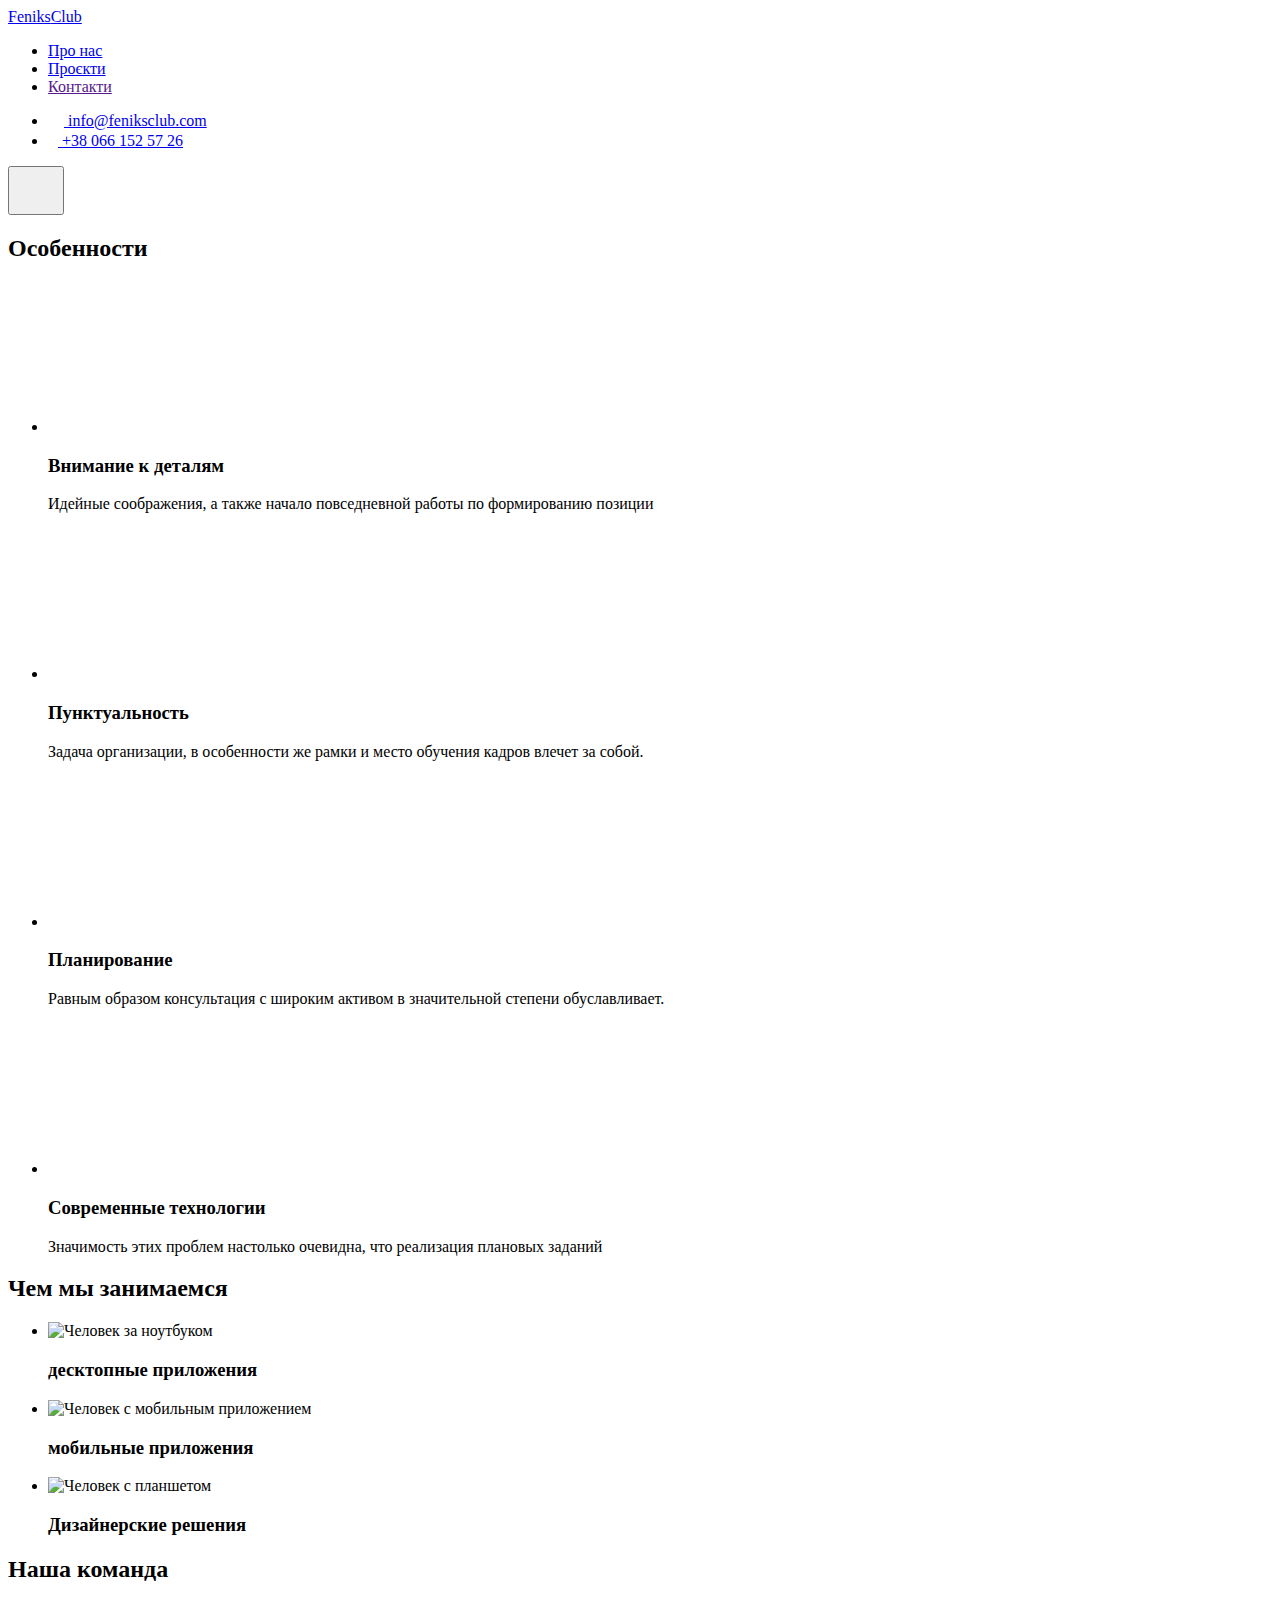
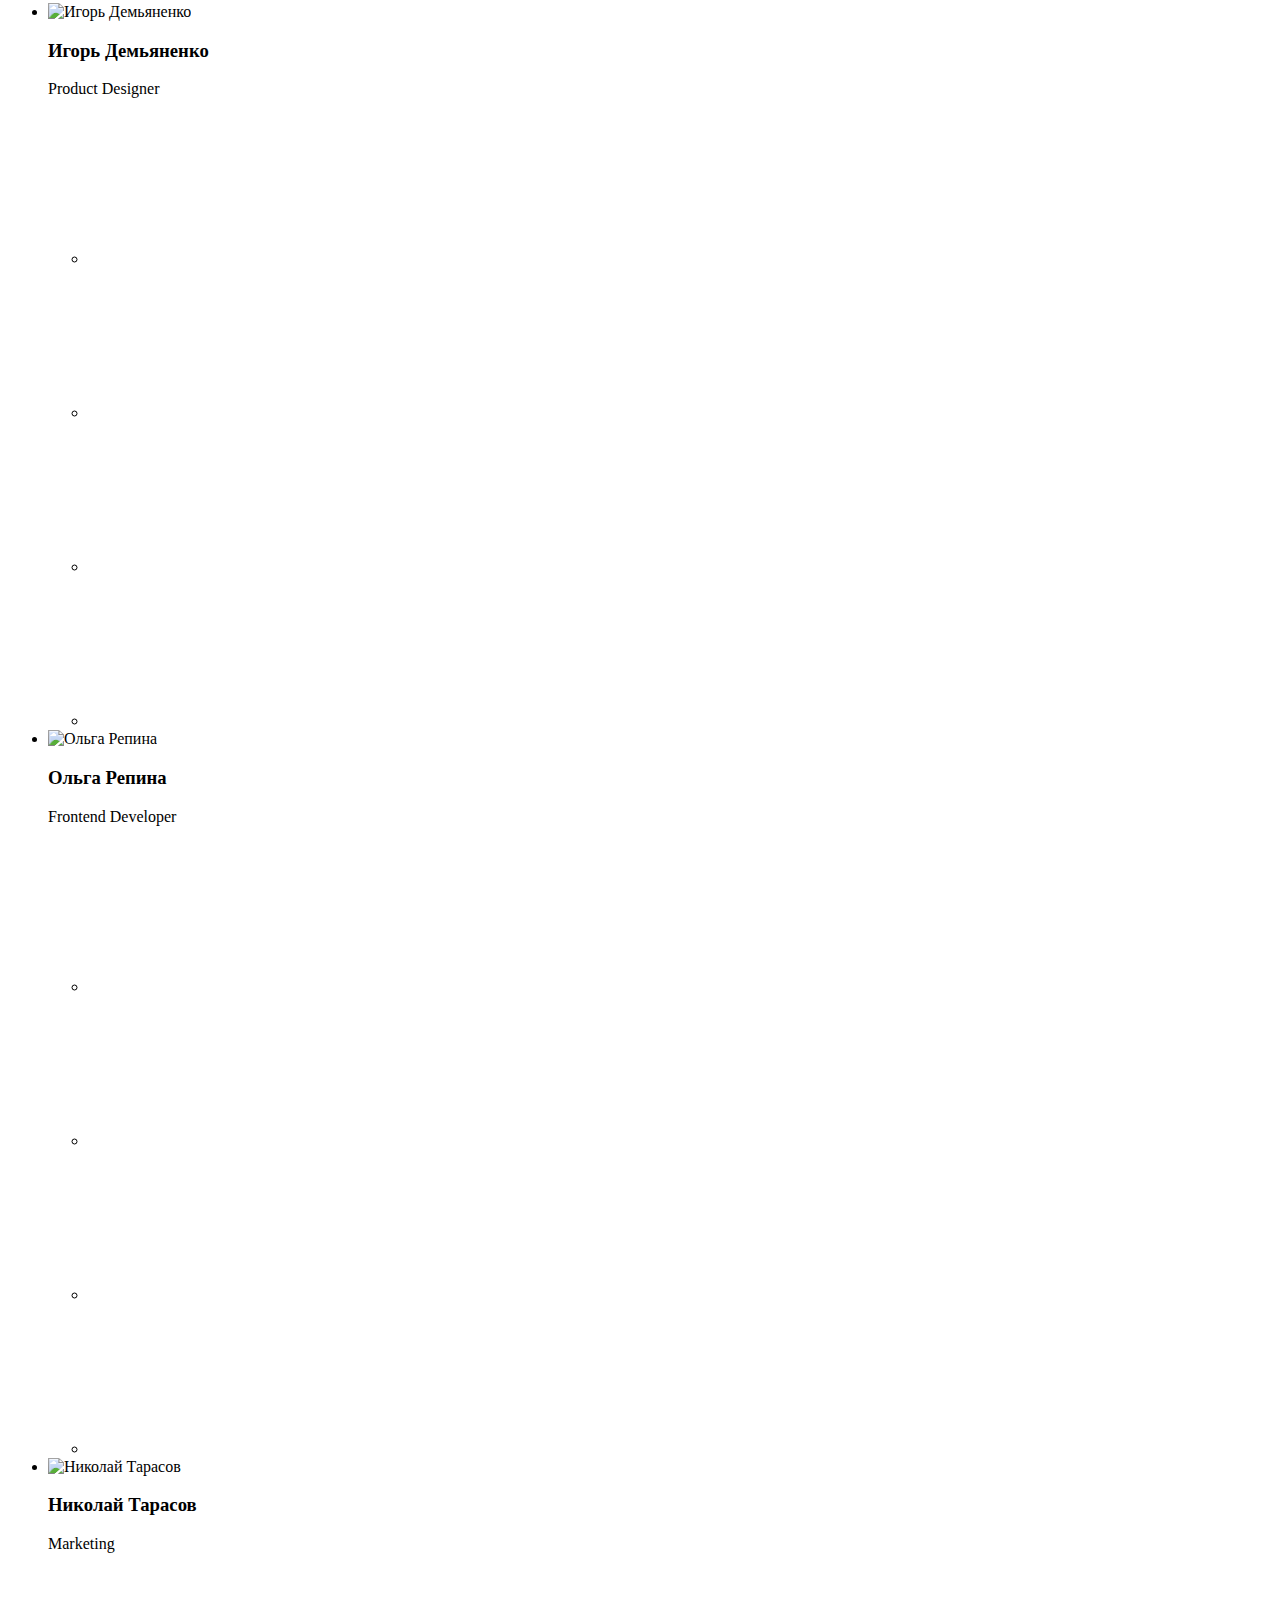
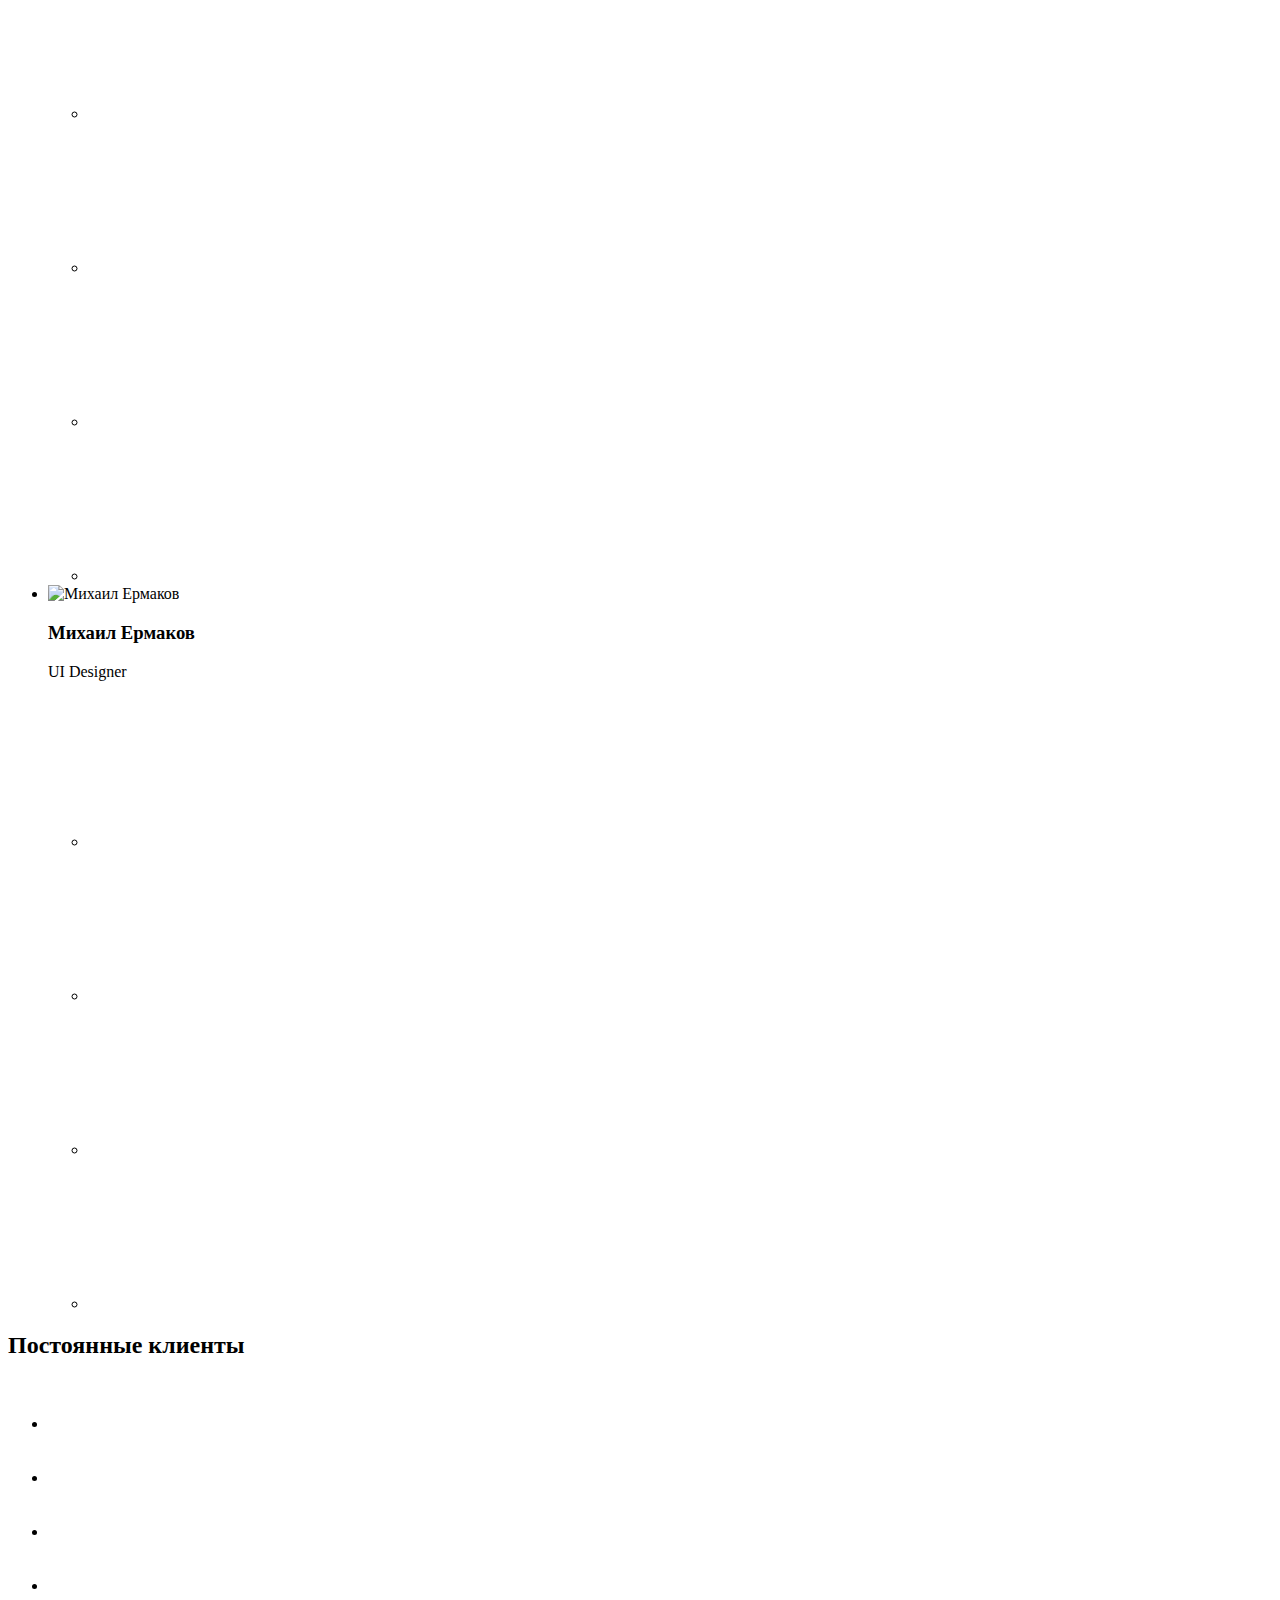
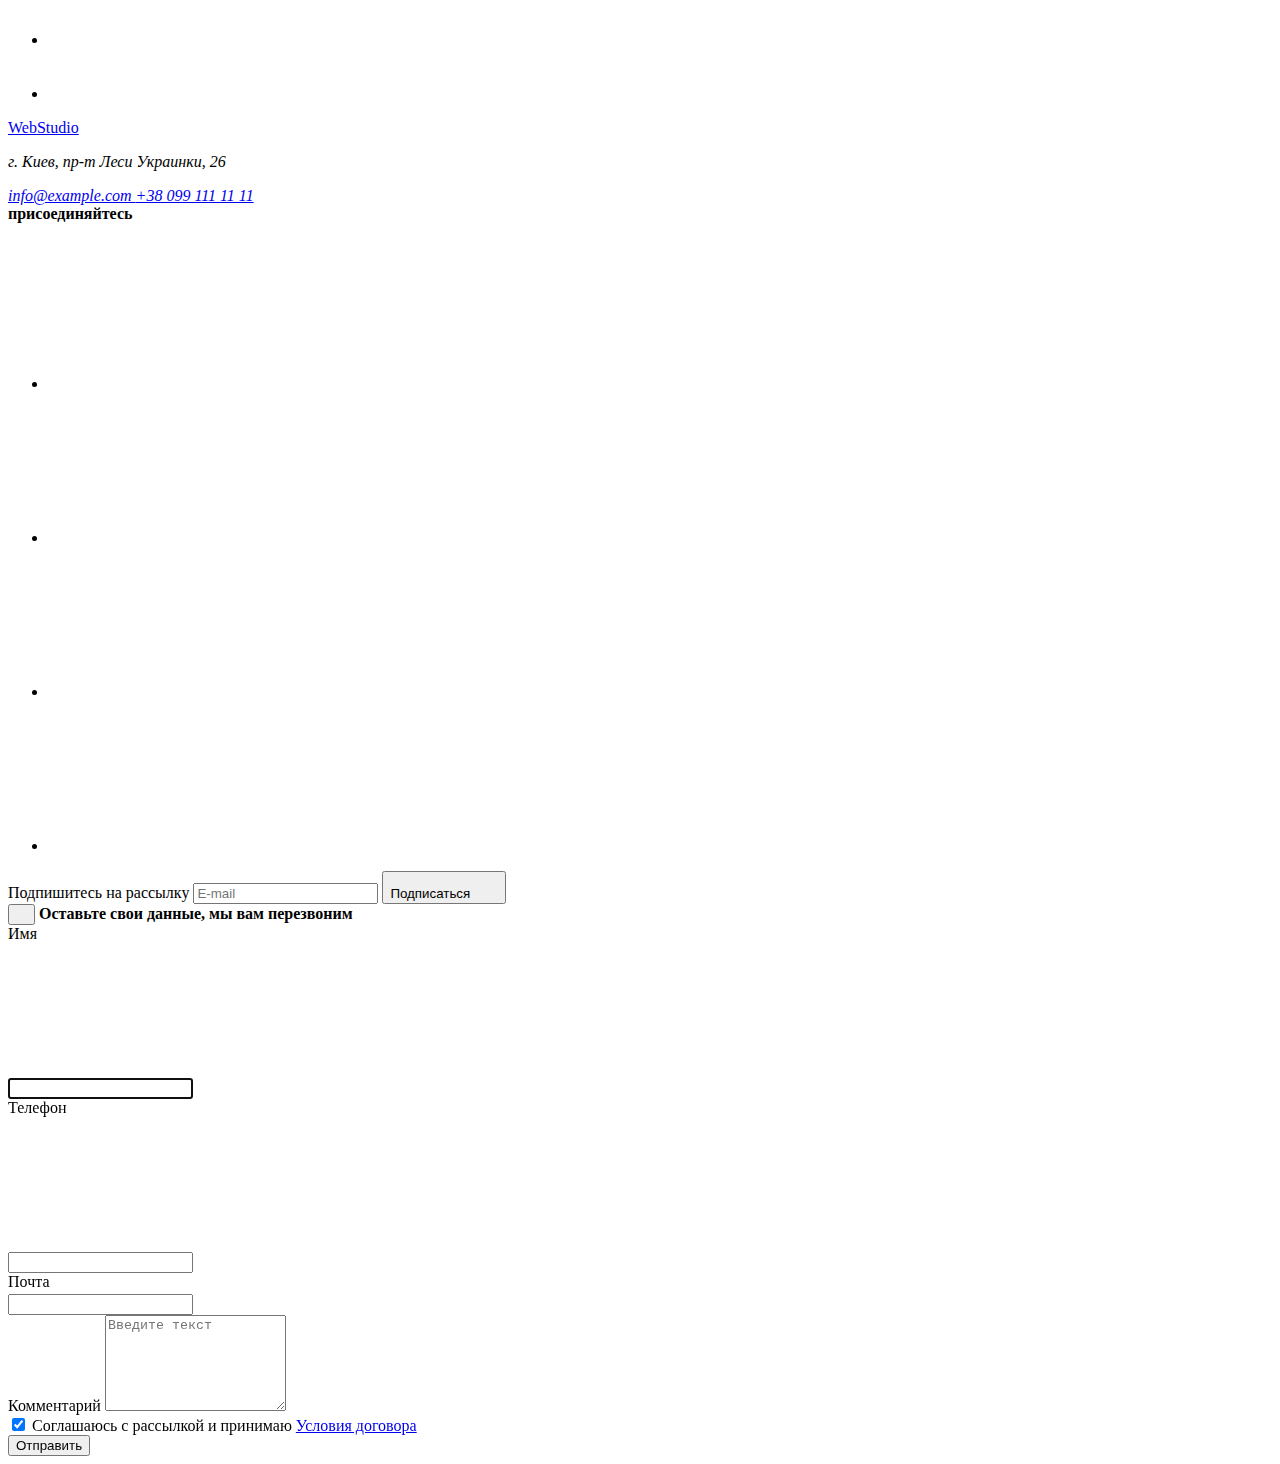
==== index.html @ 084f1f9b "header updated" ====
<!DOCTYPE html>
<html lang="ru">
  <head>
    <meta charset="UTF-8" />
    <meta name="viewport" content="width=device-width, initial-scale=1.0" />
    <title>Студия</title>
    <link
      href="https://fonts.googleapis.com/css2?family=Raleway:wght@700&family=Roboto:wght@400;500;700;900&display=swap"
      rel="stylesheet"
    />
    <link rel="stylesheet" href="./css/main.min.css" />
  </head>

  <body>
    <!--Шапка сайта-->
    <header class="header">
      <div class="container flex flex--header">
        <a href="./index.html" class="link logo logo--black">
          <span class="logo--accent">Feniks</span>Club</a
        >

        <div class="menu-container" id="menu-container" data-menu>
          <nav>
            <ul class="list header-nav">
              <li class="header-nav__item">
                <a
                  href="./index.html"
                  class="link header-nav__link header-nav__link--accent"
                  >Про нас</a
                >
              </li>
              <li class="header-nav__item">
                <a href="./portfolio.html" class="link header-nav__link"
                  >Проєкти</a
                >
              </li>
              <li class="header-nav__item">
                <a class="link header-nav__link" href=""> Контакти</a>
              </li>
            </ul>
          </nav>

          <ul class="list header-contacts">
            <li class="header-contacts__item">
              <a
                href="mailto:info@feniksclub.com"
                class="link header-contacts__link"
              >
                <svg class="header-contacts__icon" width="16" height="12">
                  <use href="./css/svg-icons/symbol-defs.svg#icon-post"></use>
                </svg>
                info@feniksclub.com
              </a>
            </li>
            <li class="header-contacts__item">
              <a
                href="tel:+38-066-152-57-26"
                class="link header-contacts__link"
              >
                <svg class="header-contacts__icon" width="10" height="16">
                  <use
                    href="./css/svg-icons/symbol-defs.svg#icon-telefon"
                  ></use>
                </svg>
                +38 066 152 57 26
              </a>
            </li>
          </ul>
        </div>

        <button
          type="button"
          class="button-menu"
          aria-expanded="false"
          aria-controls="menu-container"
          data-menu-button
        >
          <svg
            width="40"
            height="40"
            aria-label="Переключатель мобильного меню"
          >
            <use
              class="icon-burger"
              href="./css/svg-icons/symbol-defs-vect.svg#icon-burger"
            ></use>
            <use
              class="icon-cross"
              href="./css/svg-icons/symbol-defs-vect.svg#icon-close-menu"
            ></use>
          </svg>
        </button>
      </div>
    </header>
    <main>
      <!--Герой-->

      <section class="hero">
        <!-- <h1 class="hero__title">Эффективные решения для вашего бизнеса</h1> -->
        <!-- <button class="button-primary" data-modal-open>Заказать услугу</button> -->
      </section>

      <!--Преимущества-->
      <section class="feature">
        <div class="container">
          <h2 class="visually-hidden">Особенности</h2>

          <ul class="list feature-list">
            <li class="feature-list__item">
              <div class="feature-list__thumb">
                <svg class="feature-list__icon">
                  <use
                    href="./css/svg-icons/symbol-defs.svg#icon-antenna"
                  ></use>
                </svg>
              </div>
              <h3 class="feature-list__title">Внимание к деталям</h3>
              <p class="feature-list__text">
                Идейные соображения, а также начало повседневной работы по
                формированию позиции
              </p>
            </li>

            <li class="feature-list__item">
              <div class="feature-list__thumb">
                <svg class="feature-list__icon">
                  <use href="./css/svg-icons/symbol-defs.svg#icon-clock"></use>
                </svg>
              </div>
              <h3 class="feature-list__title">Пунктуальность</h3>
              <p class="feature-list__text">
                Задача организации, в особенности же рамки и место обучения
                кадров влечет за собой.
              </p>
            </li>

            <li class="feature-list__item">
              <div class="feature-list__thumb">
                <svg class="feature-list__icon">
                  <use
                    href="./css/svg-icons/symbol-defs.svg#icon-diagram"
                  ></use>
                </svg>
              </div>
              <h3 class="feature-list__title">Планирование</h3>
              <p class="feature-list__text">
                Равным образом консультация с широким активом в значительной
                степени обуславливает.
              </p>
            </li>

            <li class="feature-list__item">
              <div class="feature-list__thumb">
                <svg class="feature-list__icon">
                  <use
                    href="./css/svg-icons/symbol-defs.svg#icon-astronaut"
                  ></use>
                </svg>
              </div>
              <h3 class="feature-list__title">Современные технологии</h3>
              <p class="feature-list__text">
                Значимость этих проблем настолько очевидна, что реализация
                плановых заданий
              </p>
            </li>
          </ul>
        </div>
      </section>

      <!--Работники-->
      <section class="section examples">
        <div class="container">
          <h2 class="section__title">Чем мы занимаемся</h2>
          <ul class="list examples-list">
            <li class="examples-list__item">
              <img
                srcset="
                  ./images/desktop/desctop-370.jpg    1x,
                  ./images/desktop/desctop-370@2x.jpg 2x
                "
                src="./images/box1.jpg"
                alt="Человек за ноутбуком"
                width="370"
              />
              <div class="examples-list__thumb">
                <h3 class="examples-list__text">десктопные приложения</h3>
              </div>
            </li>

            <li class="examples-list__item">
              <img
                srcset="
                  ./images/desktop/mobile-370.jpg    1x,
                  ./images/desktop/mobile-370@2x.jpg 2x
                "
                src="./images/box2.jpg"
                alt="Человек с мобильным приложением"
                width="370"
              />
              <div class="examples-list__thumb">
                <h3 class="examples-list__text">мобильные приложения</h3>
              </div>
            </li>

            <li class="examples-list__item">
              <img
                srcset="
                  ./images/desktop/design-370.jpg    1x,
                  ./images/desktop/design-370@2x.jpg 2x
                "
                src="./images/box3.jpg"
                alt="Человек с планшетом"
                width="370"
              />
              <div class="examples-list__thumb">
                <h3 class="examples-list__text">Дизайнерские решения</h3>
              </div>
            </li>
          </ul>
        </div>
      </section>

      <!-- Наша команда -->
      <section class="section section--gray">
        <div class="container">
          <h2 class="section__title">Наша команда</h2>
          <ul class="list team-list">
            <!-- Первый работник -->
            <li class="team-list__item">
              <picture>
                <source
                  srcset="
                    ./images/desktop/igor-270.jpg    1x,
                    ./images/desktop/igor-270@2x.jpg 2x
                  "
                  media="(min-width: 1200px)"
                />
                <source
                  srcset="
                    ./images/tablet/igor-354.jpg    1x,
                    ./images/tablet/igor-354@2x.jpg 2x
                  "
                  media="(min-width: 768px)"
                />
                <source
                  srcset="
                    ./images/mobile/igor-450.jpg    1x,
                    ./images/mobile/igor-450@2x.jpg 2x
                  "
                  media="(max-width: 767px)"
                />
                <img src="./images/Igor-270.png" alt="Игорь Демьяненко" />
              </picture>
              <h3 class="team-list__title">Игорь Демьяненко</h3>
              <p class="team-list__text">Product Designer</p>

              <!-- Список социальных сетей -->
              <ul class="list network-list network-list--centered">
                <li class="network-list__item">
                  <a
                    href=""
                    class="link network-list__link"
                    aria-label="instagram"
                  >
                    <svg class="network-list__icon">
                      <use
                        href="./css/social-svg/symbol-defs.svg#icon-instagram"
                      ></use>
                    </svg>
                  </a>
                </li>

                <li class="network-list__item">
                  <a
                    href=""
                    class="link network-list__link"
                    aria-label="Twitter"
                  >
                    <svg class="network-list__icon">
                      <use
                        href="./css/social-svg/symbol-defs.svg#icon-twitter"
                      ></use>
                    </svg>
                  </a>
                </li>

                <li class="network-list__item">
                  <a
                    href=""
                    class="link network-list__link"
                    aria-label="Facebook"
                  >
                    <svg class="network-list__icon">
                      <use
                        href="./css/social-svg/symbol-defs.svg#icon-facebook"
                      ></use>
                    </svg>
                  </a>
                </li>

                <li class="network-list__item">
                  <a
                    href=""
                    class="link network-list__link"
                    aria-label="Linkedin"
                  >
                    <svg class="network-list__icon">
                      <use
                        href="./css/social-svg/symbol-defs.svg#icon-linkedin2"
                      ></use>
                    </svg>
                  </a>
                </li>
              </ul>
            </li>

            <!-- Второй работник -->
            <li class="team-list__item">
              <picture>
                <source
                  srcset="
                    ./images/desktop/olga-270.jpg    1x,
                    ./images/desktop/olga-270@2x.jpg 2x
                  "
                  media="(min-width: 1200px)"
                />
                <source
                  srcset="
                    ./images/tablet/olga-354.jpg    1x,
                    ./images/tablet/olga-354@2x.jpg 2x
                  "
                  media="(min-width: 768px)"
                />
                <source
                  srcset="
                    ./images/mobile/olga-450.jpg    1x,
                    ./images/mobile/olga-450@2x.jpg 2x
                  "
                  media="(max-width: 767px)"
                />
                <img src="./images/Olga-270.png" alt="Ольга Репина" />
              </picture>
              <h3 class="team-list__title">Ольга Репина</h3>
              <p class="team-list__text">Frontend Developer</p>
              <ul class="list network-list network-list--centered">
                <li class="network-list__item">
                  <a
                    href=""
                    class="link network-list__link"
                    aria-label="instagram"
                  >
                    <svg class="network-list__icon">
                      <use
                        href="./css/social-svg/symbol-defs.svg#icon-instagram"
                      ></use>
                    </svg>
                  </a>
                </li>

                <li class="network-list__item">
                  <a
                    href=""
                    class="link network-list__link"
                    aria-label="Twitter"
                  >
                    <svg class="network-list__icon">
                      <use
                        href="./css/social-svg/symbol-defs.svg#icon-twitter"
                      ></use>
                    </svg>
                  </a>
                </li>

                <li class="network-list__item">
                  <a
                    href=""
                    class="link network-list__link"
                    aria-label="Facebook"
                  >
                    <svg class="network-list__icon">
                      <use
                        href="./css/social-svg/symbol-defs.svg#icon-facebook"
                      ></use>
                    </svg>
                  </a>
                </li>

                <li class="network-list__item">
                  <a
                    href=""
                    class="link network-list__link"
                    aria-label="Linkedin"
                  >
                    <svg class="network-list__icon">
                      <use
                        href="./css/social-svg/symbol-defs.svg#icon-linkedin2"
                      ></use>
                    </svg>
                  </a>
                </li>
              </ul>
            </li>

            <!-- Третий работник -->
            <li class="team-list__item">
              <picture>
                <source
                  srcset="
                    ./images/desktop/nikolay-270.jpg    1x,
                    ./images/desktop/nikolay-270@2x.jpg 2x
                  "
                  media="(min-width: 1200px)"
                />
                <source
                  srcset="
                    ./images/tablet/nikolay-354.jpg    1x,
                    ./images/tablet/nikolay-354@2x.jpg 2x
                  "
                  media="(min-width: 768px)"
                />
                <source
                  srcset="
                    ./images/mobile/nikolay-450.jpg    1x,
                    ./images/mobile/nikolay-450@2x.jpg 2x
                  "
                  media="(max-width: 767px)"
                />
                <img src="./images/Nikolaj-270.png" alt="Николай Тарасов" />
              </picture>
              <h3 class="team-list__title">Николай Тарасов</h3>
              <p class="team-list__text">Marketing</p>
              <ul class="list network-list network-list--centered">
                <li class="network-list__item">
                  <a
                    href=""
                    class="link network-list__link"
                    aria-label="instagram"
                  >
                    <svg class="network-list__icon">
                      <use
                        href="./css/social-svg/symbol-defs.svg#icon-instagram"
                      ></use>
                    </svg>
                  </a>
                </li>

                <li class="network-list__item">
                  <a
                    href=""
                    class="link network-list__link"
                    aria-label="Twitter"
                  >
                    <svg class="network-list__icon">
                      <use
                        href="./css/social-svg/symbol-defs.svg#icon-twitter"
                      ></use>
                    </svg>
                  </a>
                </li>

                <li class="network-list__item">
                  <a
                    href=""
                    class="link network-list__link"
                    aria-label="Facebook"
                  >
                    <svg class="network-list__icon">
                      <use
                        href="./css/social-svg/symbol-defs.svg#icon-facebook"
                      ></use>
                    </svg>
                  </a>
                </li>

                <li class="network-list__item">
                  <a
                    href=""
                    class="link network-list__link"
                    aria-label="Linkedin"
                  >
                    <svg class="network-list__icon">
                      <use
                        href="./css/social-svg/symbol-defs.svg#icon-linkedin2"
                      ></use>
                    </svg>
                  </a>
                </li>
              </ul>
            </li>

            <!-- Четвертый работник -->
            <li class="team-list__item">
              <picture>
                <source
                  srcset="
                    ./images/desktop/mikhail-270.jpg    1x,
                    ./images/desktop/mikhail-270@2x.jpg 2x
                  "
                  media="(min-width: 1200px)"
                />
                <source
                  srcset="
                    ./images/tablet/mikhail-354.jpg    1x,
                    ./images/tablet/mikhail-354@2x.jpg 2x
                  "
                  media="(min-width: 768px)"
                />
                <source
                  srcset="
                    ./images/mobile/mikhail-450.jpg    1x,
                    ./images/mobile/mikhail-450@2x.jpg 2x
                  "
                  media="(max-width: 767px)"
                />
                <img src="./images/Mihail-270.png" alt="Михаил Ермаков" />
              </picture>
              <h3 class="team-list__title">Михаил Ермаков</h3>
              <p class="team-list__text">UI Designer</p>
              <ul class="list network-list network-list--centered">
                <li class="network-list__item">
                  <a
                    href=""
                    class="link network-list__link"
                    aria-label="instagram"
                  >
                    <svg class="network-list__icon">
                      <use
                        href="./css/social-svg/symbol-defs.svg#icon-instagram"
                      ></use>
                    </svg>
                  </a>
                </li>

                <li class="network-list__item">
                  <a
                    href=""
                    class="link network-list__link"
                    aria-label="Twitter"
                  >
                    <svg class="network-list__icon">
                      <use
                        href="./css/social-svg/symbol-defs.svg#icon-twitter"
                      ></use>
                    </svg>
                  </a>
                </li>

                <li class="network-list__item">
                  <a
                    href=""
                    class="link network-list__link"
                    aria-label="Facebook"
                  >
                    <svg class="network-list__icon">
                      <use
                        href="./css/social-svg/symbol-defs.svg#icon-facebook"
                      ></use>
                    </svg>
                  </a>
                </li>

                <li class="network-list__item">
                  <a
                    href=""
                    class="link network-list__link"
                    aria-label="Linkedin"
                  >
                    <svg class="network-list__icon">
                      <use
                        href="./css/social-svg/symbol-defs.svg#icon-linkedin2"
                      ></use>
                    </svg>
                  </a>
                </li>
              </ul>
            </li>
          </ul>
        </div>
      </section>

      <!--логотипы клиентов-->
      <section class="section">
        <div class="container">
          <h2 class="section__title">Постоянные клиенты</h2>
          <ul class="list clients-list">
            <li class="clients-list__item">
              <a href="" class="link clients-list__link">
                <svg width="44" height="50">
                  <use href="./css/svg-icons/symbol-defs.svg#icon-yaco1"></use>
                </svg>
              </a>
            </li>

            <li class="clients-list__item">
              <a href="" class="link clients-list__link">
                <svg width="44" height="50">
                  <use
                    href="./css/svg-icons/symbol-defs.svg#icon-tagline-here2"
                  ></use>
                </svg>
              </a>
            </li>

            <li class="clients-list__item">
              <a href="" class="link clients-list__link">
                <svg width="44" height="50">
                  <use
                    href="./css/svg-icons/symbol-defs.svg#icon-company3"
                  ></use>
                </svg>
              </a>
            </li>

            <li class="clients-list__item">
              <a href="" class="link clients-list__link">
                <svg width="44" height="50">
                  <use
                    href="./css/svg-icons/symbol-defs.svg#icon-foster-peters4"
                  ></use>
                </svg>
              </a>
            </li>

            <li class="clients-list__item">
              <a href="" class="link clients-list__link">
                <svg width="44" height="50">
                  <use href="./css/svg-icons/symbol-defs.svg#icon-brand5"></use>
                </svg>
              </a>
            </li>

            <li class="clients-list__item">
              <a href="" class="link clients-list__link">
                <svg width="44" height="50">
                  <use
                    href="./css/svg-icons/symbol-defs.svg#icon-tag-line6"
                  ></use>
                </svg>
              </a>
            </li>
          </ul>
        </div>
      </section>
    </main>

    <!-- Футер -->
    <footer class="footer">
      <div class="container flexbox flex-desktop">
        <div class="flex-tablet">
          <div class="footer-address">
            <a class="link logo logo--white" href="./index.html">
              <span class="logo--accent">Web</span>Studio
            </a>
            <address class="footer-contacts">
              <p class="footer-contacts__text">
                г. Киев, пр-т Леси Украинки, 26
              </p>
              <a
                class="link footer-contacts__link"
                href="mailto:info@example.com"
              >
                info@example.com
              </a>
              <a class="link footer-contacts__link" href="tel:+380991111111"
                >+38 099 111 11 11</a
              >
            </address>
          </div>

          <div class="footer-networks">
            <strong class="footer-networks__text">присоединяйтесь</strong>
            <ul class="list network-list">
              <li class="network-list__item">
                <a
                  href=""
                  class="link network-list__link network-list__link--dark"
                  aria-label="instagram"
                >
                  <svg class="network-list__icon">
                    <use
                      href="./css/social-svg/symbol-defs.svg#icon-instagram"
                    ></use>
                  </svg>
                </a>
              </li>

              <li class="network-list__item">
                <a
                  href=""
                  class="link network-list__link network-list__link--dark"
                  aria-label="Twitter"
                >
                  <svg class="network-list__icon">
                    <use
                      href="./css/social-svg/symbol-defs.svg#icon-twitter"
                    ></use>
                  </svg>
                </a>
              </li>

              <li class="network-list__item">
                <a
                  href=""
                  class="link network-list__link network-list__link--dark"
                  aria-label="Facebook"
                >
                  <svg class="network-list__icon">
                    <use
                      href="./css/social-svg/symbol-defs.svg#icon-facebook"
                    ></use>
                  </svg>
                </a>
              </li>

              <li class="network-list__item">
                <a
                  href=""
                  class="link network-list__link network-list__link--dark"
                  aria-label="Linkedin"
                >
                  <svg class="network-list__icon">
                    <use
                      href="./css/social-svg/symbol-defs.svg#icon-linkedin2"
                    ></use>
                  </svg>
                </a>
              </li>
            </ul>
          </div>
        </div>

        <form class="flex footer-subscribe" autocomplete="off">
          <label class="footer-subscribe__label"
            >Подпишитесь на рассылку
            <input
              type="email"
              name="e-mail"
              class="footer-subscribe__input"
              placeholder="E-mail"
            />
          </label>
          <button
            type="submit"
            class="button-primary button-primary--flex button-primary--centered"
          >
            Подписаться
            <svg class="footer-subscribe__icon" width="24" height="24">
              <use
                href="./css/svg-icons/symbol-defs-vect.svg#icon-icon-send"
              ></use>
            </svg>
          </button>
        </form>
      </div>
    </footer>

    <!-- модальное окно -->
    <div class="backdrop backdrop--hidden" data-modal>
      <div class="modal">
        <button type="button" class="button-close" data-modal-close>
          <svg width="11" height="11">
            <use
              href="./css/svg-icons/symbol-defs-close.svg#icon-close-black-18dp-2-1"
            ></use>
          </svg>
        </button>
        <strong class="modal__text"
          >Оставьте свои данные, мы вам перезвоним</strong
        >

        <form class="form-data" autocomplete="off">
          <div class="form-data__field">
            <label for="modal-name" class="form-data__label">Имя</label>
            <div class="form-data__block">
              <input
                type="text"
                class="form-data__input"
                name="name"
                id="modal-name"
                autofocus
              />
              <svg class="form-data__icon">
                <use
                  href="./css/svg-icons/symbol-defs-vect.svg#icon-person-black-18dp-1"
                ></use>
              </svg>
            </div>
          </div>

          <div class="form-data__field">
            <label for="modal-tel" class="form-data__label">Телефон</label>
            <div class="form-data__block">
              <input
                type="tel"
                class="form-data__input"
                name="tel"
                id="modal-tel"
              />
              <svg class="form-data__icon">
                <use
                  href="./css/svg-icons/symbol-defs-vect.svg#icon-phone-black-18dp-1"
                ></use>
              </svg>
            </div>
          </div>

          <div class="form-data__field">
            <label for="modal-email" class="form-data__label">Почта</label>

            <div class="form-data__block">
              <input
                type="email"
                class="form-data__input"
                name="e-mail"
                id="modal-email"
              />
              <svg class="form-data__icon" width="18" height="18">
                <use
                  href="./css/svg-icons/symbol-defs-vect.svg#icon-email-black-18dp-1"
                ></use>
              </svg>
            </div>
          </div>

          <div class="form-data__field">
            <label for="modal-comment" class="form-data__label"
              >Комментарий</label
            >
            <textarea
              class="form-data__input form-data__input--comment"
              name="commment"
              id="modal-comment"
              rows="6"
              placeholder="Введите текст"
            ></textarea>
          </div>

          <div class="form-data__policy">
            <label class="form-data__policy-label">
              <input
                type="checkbox"
                name="policy"
                class="form-data__checkbox visually-hidden"
                checked
              />
              <span class="form-data__checkbox-custom"></span>Соглашаюсь с
              рассылкой и принимаю
              <a href="#" class="form-data__policy-label--accent"
                >Условия договора</a
              ></label
            >
          </div>

          <button type="submit" class="button-primary button-primary--centered">
            Отправить
          </button>
        </form>
      </div>
    </div>

    <script src="./js/modal.js"></script>
    <script src="./js/menu.js"></script>
  </body>
</html>
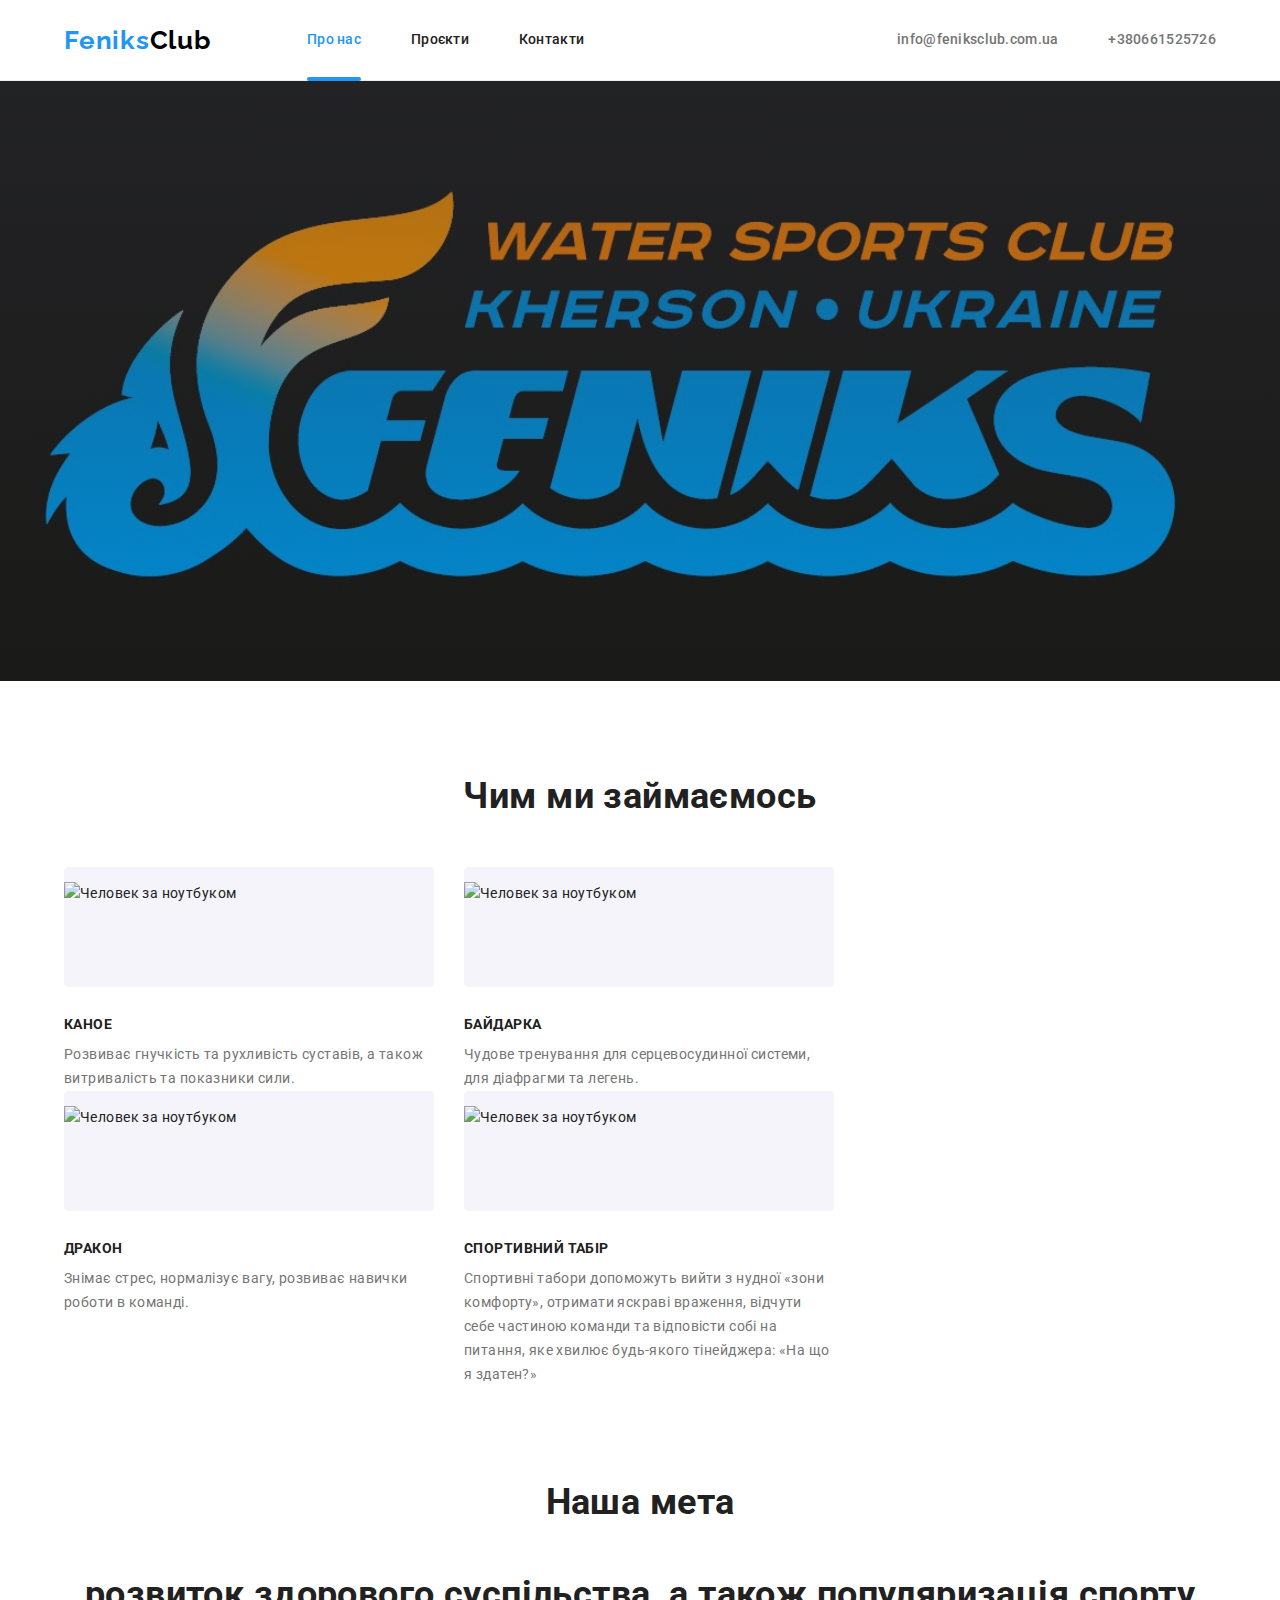
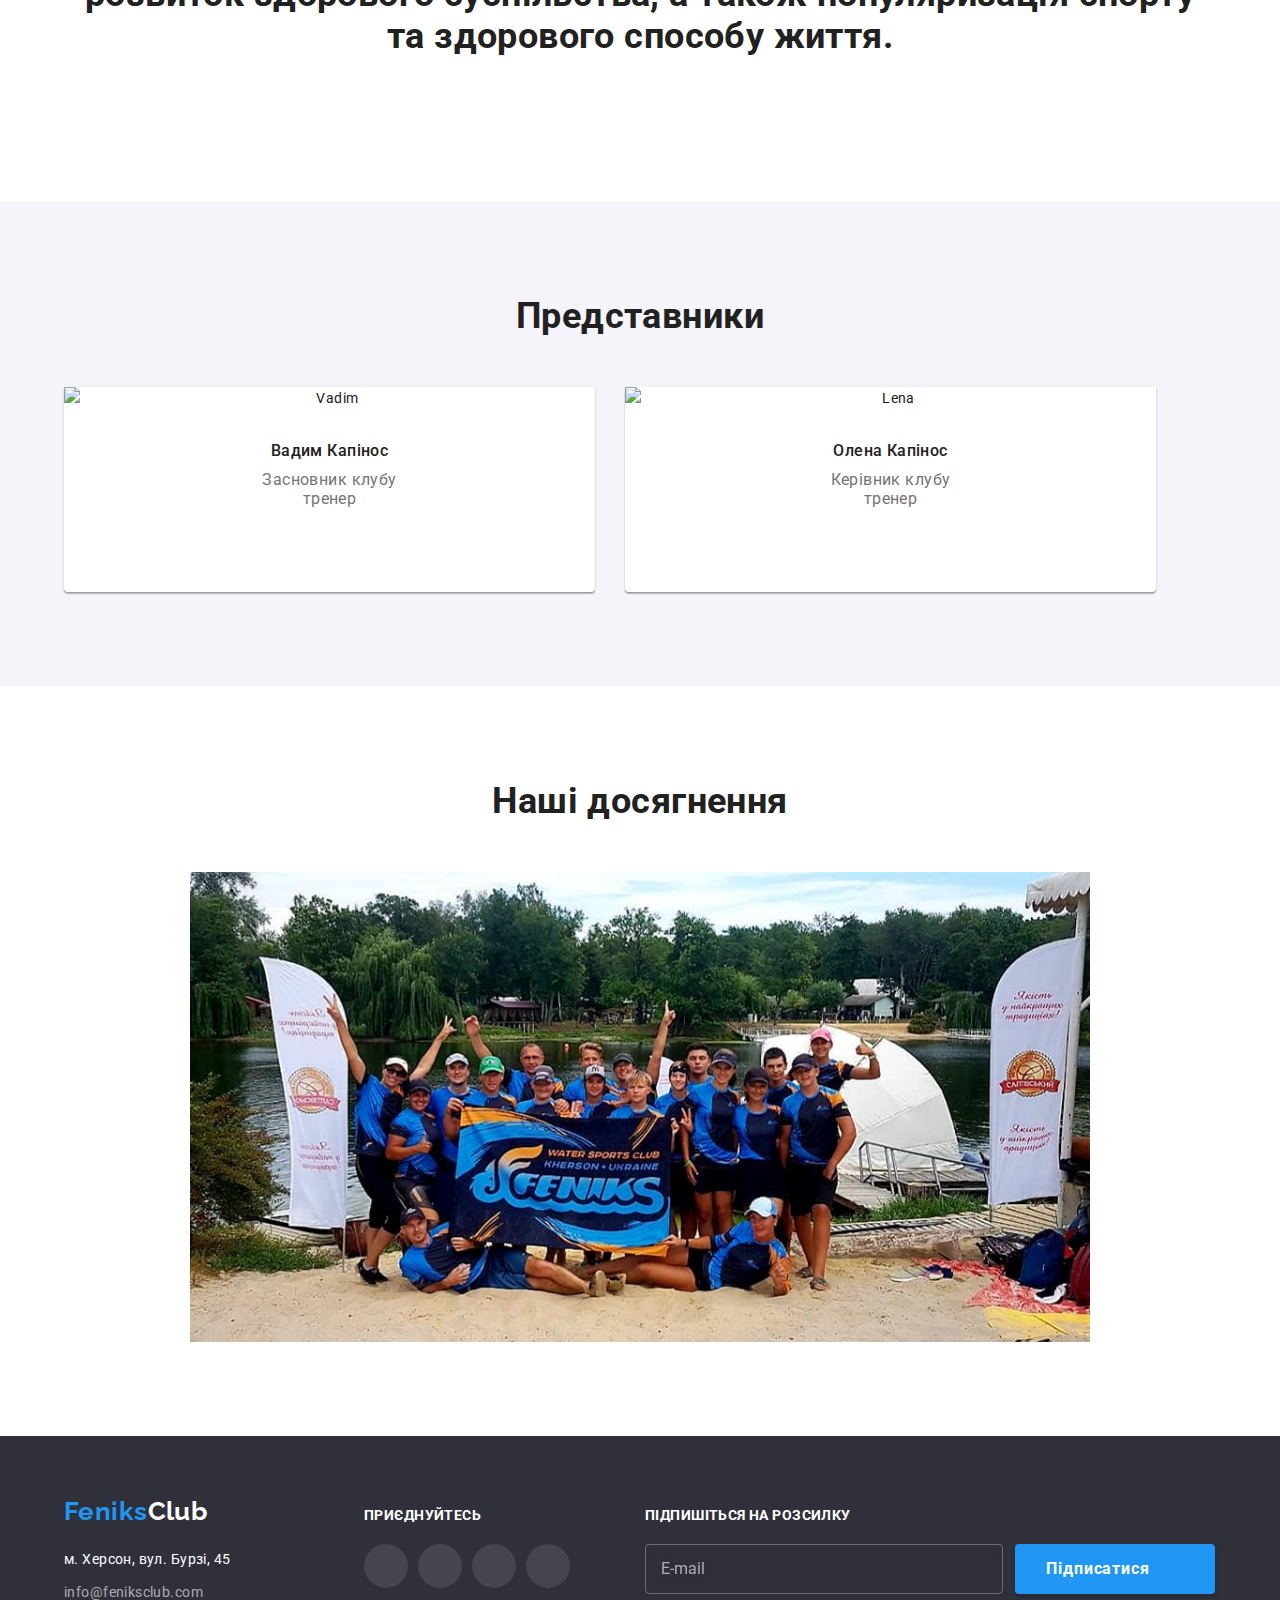
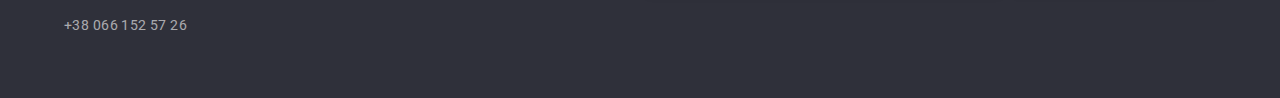
==== commit 31fc6233: "text, pictures updated" ====
--- a/index.html
+++ b/index.html
@@ -2,8 +2,9 @@
 <html lang="ru">
   <head>
     <meta charset="UTF-8" />
+    <link rel="icon" href="./images/favicon.png" />
     <meta name="viewport" content="width=device-width, initial-scale=1.0" />
-    <title>Студия</title>
+    <title>FeniksClub</title>
     <link
       href="https://fonts.googleapis.com/css2?family=Raleway:wght@700&family=Roboto:wght@400;500;700;900&display=swap"
       rel="stylesheet"
@@ -12,6 +13,7 @@
   </head>
 
   <body>
+    
     <!--Шапка сайта-->
     <header class="header">
       <div class="container flex flex--header">
@@ -43,13 +45,13 @@
           <ul class="list header-contacts">
             <li class="header-contacts__item">
               <a
-                href="mailto:info@feniksclub.com"
+                href="mailto:info@feniksclub.com.ua"
                 class="link header-contacts__link"
               >
                 <svg class="header-contacts__icon" width="16" height="12">
                   <use href="./css/svg-icons/symbol-defs.svg#icon-post"></use>
                 </svg>
-                info@feniksclub.com
+                info@feniksclub.com.ua
               </a>
             </li>
             <li class="header-contacts__item">
@@ -62,7 +64,7 @@
                     href="./css/svg-icons/symbol-defs.svg#icon-telefon"
                   ></use>
                 </svg>
-                +38 066 152 57 26
+                +380661525726
               </a>
             </li>
           </ul>
@@ -103,64 +105,88 @@
       <!--Преимущества-->
       <section class="feature">
         <div class="container">
-          <h2 class="visually-hidden">Особенности</h2>
+          <h2 class="section__title">Чим ми займаємось</h2>
 
           <ul class="list feature-list">
             <li class="feature-list__item">
               <div class="feature-list__thumb">
-                <svg class="feature-list__icon">
-                  <use
-                    href="./css/svg-icons/symbol-defs.svg#icon-antenna"
-                  ></use>
-                </svg>
+                <img
+                  srcset="
+                    ./images/desktop/kanoe.jpg 1x,
+                    ./images/desktop/kanoe.jpg 2x
+                  "
+                  src="./images/kanoe.jpg"
+                  alt="Человек за ноутбуком"
+                  width="370"
+                  height="90"
+                />
               </div>
-              <h3 class="feature-list__title">Внимание к деталям</h3>
+              <h3 class="feature-list__title">Каное</h3>
               <p class="feature-list__text">
-                Идейные соображения, а также начало повседневной работы по
-                формированию позиции
+                Розвиває гнучкість та рухливість суставів, а також витривалість
+                та показники сили.
               </p>
             </li>
 
             <li class="feature-list__item">
               <div class="feature-list__thumb">
-                <svg class="feature-list__icon">
-                  <use href="./css/svg-icons/symbol-defs.svg#icon-clock"></use>
-                </svg>
+                <img
+                  srcset="
+                    ./images/desktop/rowing.jpg 1x,
+                    ./images/desktop/rowing.jpg 2x
+                  "
+                  src="./images/rowing.jpg"
+                  alt="Человек за ноутбуком"
+                  width="370"
+                  height="90"
+                />
               </div>
-              <h3 class="feature-list__title">Пунктуальность</h3>
+              <h3 class="feature-list__title">байдарка</h3>
               <p class="feature-list__text">
-                Задача организации, в особенности же рамки и место обучения
-                кадров влечет за собой.
+                Чудове тренування для серцевосудинної системи, для діафрагми та
+                легень.
               </p>
             </li>
 
             <li class="feature-list__item">
               <div class="feature-list__thumb">
-                <svg class="feature-list__icon">
-                  <use
-                    href="./css/svg-icons/symbol-defs.svg#icon-diagram"
-                  ></use>
-                </svg>
+                <img
+                  srcset="
+                    ./images/desktop/dragon.jpg 1x,
+                    ./images/desktop/dragon.jpg 2x
+                  "
+                  src="./images/dragon.jpg"
+                  alt="Человек за ноутбуком"
+                  width="370"
+                  height="90"
+                />
               </div>
-              <h3 class="feature-list__title">Планирование</h3>
+              <h3 class="feature-list__title">Дракон</h3>
               <p class="feature-list__text">
-                Равным образом консультация с широким активом в значительной
-                степени обуславливает.
+                Знімає стрес, нормалізує вагу, розвиває навички роботи в
+                команді.
               </p>
             </li>
 
             <li class="feature-list__item">
               <div class="feature-list__thumb">
-                <svg class="feature-list__icon">
-                  <use
-                    href="./css/svg-icons/symbol-defs.svg#icon-astronaut"
-                  ></use>
-                </svg>
+                <img
+                  srcset="
+                    ./images/desktop/summertime.jpg 1x,
+                    ./images/desktop/summertime.jpg 2x
+                  "
+                  src="./images/summertime.jpg"
+                  alt="Человек за ноутбуком"
+                  width="370"
+                  height="90"
+                />
               </div>
-              <h3 class="feature-list__title">Современные технологии</h3>
+              <h3 class="feature-list__title">Спортивний табір</h3>
               <p class="feature-list__text">
-                Значимость этих проблем настолько очевидна, что реализация
-                плановых заданий
+                Спортивні табори допоможуть вийти з нудної «зони комфорту»,
+                отримати яскраві враження, відчути себе частиною команди та
+                відповісти собі на питання, яке хвилює будь-якого тінейджера:
+                «На що я здатен?»
               </p>
             </li>
           </ul>
@@ -170,8 +196,9 @@
       <!--Работники-->
       <section class="section examples">
         <div class="container">
-          <h2 class="section__title">Чем мы занимаемся</h2>
-          <ul class="list examples-list">
+          <h2 class="section__title">Наша мета</h2>
+          <p class="section__title">розвиток здорового суспільства, а також популяризація спорту та здорового способу життя.</p>
+          <!-- <ul class="list examples-list">
             <li class="examples-list__item">
               <img
                 srcset="
@@ -183,7 +210,7 @@
                 width="370"
               />
               <div class="examples-list__thumb">
-                <h3 class="examples-list__text">десктопные приложения</h3>
+                <h3 class="examples-list__text">байдарка</h3>
               </div>
             </li>
 
@@ -216,43 +243,46 @@
                 <h3 class="examples-list__text">Дизайнерские решения</h3>
               </div>
             </li>
-          </ul>
+          </ul> -->
         </div>
       </section>
 
       <!-- Наша команда -->
       <section class="section section--gray">
         <div class="container">
-          <h2 class="section__title">Наша команда</h2>
+          <h2 class="section__title">Представники</h2>
           <ul class="list team-list">
             <!-- Первый работник -->
             <li class="team-list__item">
               <picture>
                 <source
                   srcset="
-                    ./images/desktop/igor-270.jpg    1x,
-                    ./images/desktop/igor-270@2x.jpg 2x
+                    ./images/desktop/vadik.jpg 1x,
+                    ./images/desktop/vadik.jpg 2x
                   "
                   media="(min-width: 1200px)"
                 />
                 <source
                   srcset="
-                    ./images/tablet/igor-354.jpg    1x,
-                    ./images/tablet/igor-354@2x.jpg 2x
+                    ./images/tablet/vadik.jpg 1x,
+                    ./images/tablet/vadik.jpg 2x
                   "
                   media="(min-width: 768px)"
                 />
                 <source
                   srcset="
-                    ./images/mobile/igor-450.jpg    1x,
-                    ./images/mobile/igor-450@2x.jpg 2x
+                    ./images/mobile/vadik.jpg 1x,
+                    ./images/mobile/vadik.jpg 2x
                   "
                   media="(max-width: 767px)"
                 />
-                <img src="./images/Igor-270.png" alt="Игорь Демьяненко" />
+                <img src="./images/vadik.jpg" alt="Vadim" />
               </picture>
-              <h3 class="team-list__title">Игорь Демьяненко</h3>
-              <p class="team-list__text">Product Designer</p>
+              <h3 class="team-list__title">Вадим Капінос</h3>
+              <p class="team-list__text">
+                Засновник клубу<br />
+                тренер
+              </p>
 
               <!-- Список социальных сетей -->
               <ul class="list network-list network-list--centered">
@@ -319,29 +349,29 @@
               <picture>
                 <source
                   srcset="
-                    ./images/desktop/olga-270.jpg    1x,
-                    ./images/desktop/olga-270@2x.jpg 2x
+                    ./images/desktop/lena.jpg 1x,
+                    ./images/desktop/lena.jpg 2x
                   "
                   media="(min-width: 1200px)"
                 />
                 <source
                   srcset="
-                    ./images/tablet/olga-354.jpg    1x,
-                    ./images/tablet/olga-354@2x.jpg 2x
+                    ./images/tablet/lena.jpg 1x,
+                    ./images/tablet/lena.jpg 2x
                   "
                   media="(min-width: 768px)"
                 />
                 <source
                   srcset="
-                    ./images/mobile/olga-450.jpg    1x,
-                    ./images/mobile/olga-450@2x.jpg 2x
+                    ./images/mobile/lena.jpg 1x,
+                    ./images/mobile/lena.jpg 2x
                   "
                   media="(max-width: 767px)"
                 />
-                <img src="./images/Olga-270.png" alt="Ольга Репина" />
+                <img src="./images/lena.jpg" alt="Lena" />
               </picture>
-              <h3 class="team-list__title">Ольга Репина</h3>
-              <p class="team-list__text">Frontend Developer</p>
+              <h3 class="team-list__title">Олена Капінос</h3>
+              <p class="team-list__text">Керівник клубу <br />тренер</p>
               <ul class="list network-list network-list--centered">
                 <li class="network-list__item">
                   <a
@@ -402,7 +432,7 @@
             </li>
 
             <!-- Третий работник -->
-            <li class="team-list__item">
+            <!-- <li class="team-list__item">
               <picture>
                 <source
                   srcset="
@@ -488,7 +518,7 @@
               </ul>
             </li>
 
-            <!-- Четвертый работник -->
+            Четвертый работник 
             <li class="team-list__item">
               <picture>
                 <source
@@ -575,14 +605,18 @@
               </ul>
             </li>
           </ul>
-        </div>
-      </section>
+        </div>-->
+      </section> 
 
       <!--логотипы клиентов-->
       <section class="section">
         <div class="container">
-          <h2 class="section__title">Постоянные клиенты</h2>
-          <ul class="list clients-list">
+          <h2 class="section__title">Наші досягнення</h2>
+          <img srcset="
+                              ./images/desktop/teamfeniks.jpg 1x,
+                              ./images/desktop/teamfeniks.jpg 2x
+                            " src="./images/teamfeniks.jpg" alt="Человек за ноутбуком" width="900" />
+          <!-- <ul class="list clients-list">
             <li class="clients-list__item">
               <a href="" class="link clients-list__link">
                 <svg width="44" height="50">
@@ -638,7 +672,7 @@
                 </svg>
               </a>
             </li>
-          </ul>
+          </ul> -->
         </div>
       </section>
     </main>
@@ -649,26 +683,26 @@
         <div class="flex-tablet">
           <div class="footer-address">
             <a class="link logo logo--white" href="./index.html">
-              <span class="logo--accent">Web</span>Studio
+              <span class="logo--accent">Feniks</span>Club
             </a>
             <address class="footer-contacts">
               <p class="footer-contacts__text">
-                г. Киев, пр-т Леси Украинки, 26
+                м. Херсон, вул. Бурзі, 45
               </p>
               <a
                 class="link footer-contacts__link"
-                href="mailto:info@example.com"
+                href="mailto:info@feniksclub.com"
               >
-                info@example.com
+                info@feniksclub.com
               </a>
-              <a class="link footer-contacts__link" href="tel:+380991111111"
-                >+38 099 111 11 11</a
+              <a class="link footer-contacts__link" href="tel:+38 066 152 57 26"
+                >+38 066 152 57 26</a
               >
             </address>
           </div>
 
           <div class="footer-networks">
-            <strong class="footer-networks__text">присоединяйтесь</strong>
+            <strong class="footer-networks__text">приєднуйтесь</strong>
             <ul class="list network-list">
               <li class="network-list__item">
                 <a
@@ -731,7 +765,7 @@
 
         <form class="flex footer-subscribe" autocomplete="off">
           <label class="footer-subscribe__label"
-            >Подпишитесь на рассылку
+            >Підпишіться на розсилку
             <input
               type="email"
               name="e-mail"
@@ -743,7 +777,7 @@
             type="submit"
             class="button-primary button-primary--flex button-primary--centered"
           >
-            Подписаться
+            Підписатися
             <svg class="footer-subscribe__icon" width="24" height="24">
               <use
                 href="./css/svg-icons/symbol-defs-vect.svg#icon-icon-send"
--- a/css/main.min.css
+++ b/css/main.min.css
@@ -0,0 +1,1088 @@
+/*! modern-normalize v1.0.0 | MIT License | https://github.com/sindresorhus/modern-normalize */
+*,
+*::before,
+*::after {
+  box-sizing: border-box;
+}
+:root {
+  -moz-tab-size: 4;
+  tab-size: 4;
+}
+html {
+  line-height: 1.15;
+  -webkit-text-size-adjust: 100%;
+}
+body {
+  margin: 0;
+}
+body {
+  font-family: system-ui, -apple-system, "Segoe UI", Roboto, Helvetica, Arial,
+    sans-serif, "Apple Color Emoji", "Segoe UI Emoji";
+}
+hr {
+  height: 0;
+  color: inherit;
+}
+abbr[title] {
+  text-decoration: underline dotted;
+}
+b,
+strong {
+  font-weight: bolder;
+}
+code,
+kbd,
+samp,
+pre {
+  font-family: ui-monospace, SFMono-Regular, Consolas, "Liberation Mono", Menlo,
+    monospace;
+  font-size: 1em;
+}
+small {
+  font-size: 80%;
+}
+sub,
+sup {
+  font-size: 75%;
+  line-height: 0;
+  position: relative;
+  vertical-align: baseline;
+}
+sub {
+  bottom: -0.25em;
+}
+sup {
+  top: -0.5em;
+}
+table {
+  text-indent: 0;
+  border-color: inherit;
+}
+button,
+input,
+optgroup,
+select,
+textarea {
+  font-family: inherit;
+  font-size: 100%;
+  line-height: 1.15;
+  margin: 0;
+}
+button,
+select {
+  text-transform: none;
+}
+button,
+[type="button"],
+[type="reset"],
+[type="submit"] {
+  -webkit-appearance: button;
+}
+::-moz-focus-inner {
+  border-style: none;
+  padding: 0;
+}
+:-moz-focusring {
+  outline: 1px dotted ButtonText;
+}
+:-moz-ui-invalid {
+  box-shadow: none;
+}
+legend {
+  padding: 0;
+}
+progress {
+  vertical-align: baseline;
+}
+::-webkit-inner-spin-button,
+::-webkit-outer-spin-button {
+  height: auto;
+}
+[type="search"] {
+  -webkit-appearance: textfield;
+  outline-offset: -2px;
+}
+::-webkit-search-decoration {
+  -webkit-appearance: none;
+}
+::-webkit-file-upload-button {
+  -webkit-appearance: button;
+  font: inherit;
+}
+summary {
+  display: list-item;
+}
+body {
+  background-color: #fff;
+  color: #212121;
+  font-family: "Roboto", sans-serif;
+  font-size: 14px;
+  line-height: 1.71;
+  font-weight: 400;
+  letter-spacing: 0.03em;
+}
+img {
+  display: block;
+  max-width: 100%;
+  height: auto;
+  margin-left: auto;
+  margin-right: auto;
+}
+
+svg {
+  display: block;
+  max-width: 100%;
+  height: auto;
+}
+.link {
+  text-decoration: none;
+}
+.list {
+  padding: 0;
+  margin: 0;
+  list-style: none;
+}
+.visually-hidden {
+  position: absolute;
+  width: 1px;
+  height: 1px;
+  margin: -1px;
+  border: 0;
+  padding: 0;
+  clip: rect(0 0 0 0);
+  overflow: hidden;
+}
+.container {
+  width: 100%;
+  padding: 0px 15px;
+  margin: 0px auto;
+}
+@media (min-width: 480px) {
+  .container {
+    width: 462px;
+  }
+}
+@media (min-width: 768px) {
+  .container {
+    width: 750px;
+  }
+}
+@media (min-width: 1200px) {
+  .container {
+    width: 1182px;
+  }
+}
+.logo {
+  font-family: "Raleway", sans-serif;
+  font-size: 24px;
+  line-height: 1.17;
+  font-weight: 700;
+}
+@media (min-width: 1200px) {
+  .logo {
+    font-size: 26px;
+    line-height: 1.19;
+    font-weight: 700;
+  }
+}
+.logo--black {
+  color: #000000;
+  letter-spacing: 0.03em;
+}
+.logo--accent {
+  color: #2196f3;
+}
+.logo--white {
+  color: #fff;
+}
+.header {
+  position: relative;
+  font-size: 18px;
+  line-height: 1.17;
+  font-weight: 500;
+  letter-spacing: 0.02em;
+  border-bottom: 1px solid #ececec;
+}
+@media (min-width: 768px) {
+  .header {
+    font-size: inherit;
+    line-height: 1.14;
+    font-weight: 500;
+  }
+}
+@media screen and (max-width: 767px) {
+  .header {
+    padding: 10px 0;
+  }
+}
+.flex--header {
+  display: flex;
+  justify-content: space-between;
+  align-items: center;
+}
+@media (max-width: 767px) {
+  .header-nav {
+    margin-bottom: 60px;
+  }
+}
+@media (min-width: 768px) {
+  .header-nav {
+    display: flex;
+    justify-content: flex-start;
+    align-items: center;
+  }
+}
+@media (min-width: 768px) and (max-width: 1199px) {
+  .header-nav {
+    margin-left: 70px;
+    margin-right: 67px;
+  }
+}
+@media (min-width: 1200px) {
+  .header-nav {
+    margin-left: 93px;
+    margin-right: 287px;
+  }
+}
+@media (max-width: 767px) {
+  .header-nav__item:not(:last-child) {
+    margin-bottom: 40px;
+  }
+}
+@media (min-width: 768px) {
+  .header-nav__item:not(:last-child) {
+    margin-right: 50px;
+  }
+}
+.header-nav__link {
+  position: relative;
+  display: inline-block;
+  padding: 8px 0;
+  color: inherit;
+  transition: color 250ms cubic-bezier(0.4, 0, 0.2, 1);
+}
+.header-nav__link:hover,
+.header-nav__link:focus {
+  color: #2196f3;
+}
+@media (min-width: 768px) {
+  .header-nav__link {
+    padding: 32px 0;
+  }
+}
+.header-nav__link--accent {
+  color: #2196f3;
+}
+.header-nav__link--accent::after {
+  position: absolute;
+  bottom: -1px;
+  left: 0;
+  content: "";
+  width: 100%;
+  height: 4px;
+  background-color: #2196f3;
+  border-radius: 2px;
+}
+@media screen and (min-width: 768px) and (max-width: 1199px) {
+  .header-contacts {
+    font-size: 12px;
+    line-height: 1.17;
+    font-weight: 500;
+    text-align: left;
+  }
+}
+@media (min-width: 1200px) {
+  .header-contacts {
+    display: flex;
+    justify-content: flex-start;
+    align-items: stretch;
+  }
+}
+@media (max-width: 767px) {
+  .header-contacts__item:not(:last-child) {
+    margin-bottom: 16px;
+  }
+}
+@media (min-width: 1200px) {
+  .header-contacts__item:not(:last-child) {
+    margin-right: 30px;
+  }
+}
+.header-contacts__link {
+  display: inline-flex;
+  align-items: center;
+  padding-top: 5px;
+  padding-bottom: 5px;
+  color: #757575;
+  transition: color 250ms cubic-bezier(0.4, 0, 0.2, 1),
+    fill 250ms cubic-bezier(0.4, 0, 0.2, 1);
+}
+.header-contacts__link:hover,
+.header-contacts__link:focus {
+  color: #2196f3;
+  fill: #2196f3;
+}
+.header-contacts__icon {
+  margin-right: 10px;
+  fill: currentColor;
+}
+.button-menu {
+  display: inline-flex;
+  padding: 0;
+  border: none;
+  background-color: transparent;
+  cursor: pointer;
+  fill: #000000;
+  transition: fill 250ms cubic-bezier(0.4, 0, 0.2, 1);
+}
+.button-menu:hover,
+.button-menu:focus {
+  fill: #2196f3;
+}
+@media (min-width: 768px) {
+  .button-menu {
+    display: none;
+  }
+}
+.icon-cross {
+  display: none;
+}
+.button-menu.is-open .icon-cross {
+  display: block;
+}
+.button-menu.is-open .icon-burger {
+  display: none;
+}
+.menu-container {
+  background-color: #fff;
+  text-align: center;
+}
+@media (max-width: 767px) {
+  .menu-container {
+    display: none;
+    position: absolute;
+    z-index: 2;
+    top: 100%;
+    left: 0;
+    width: 100%;
+    padding: 60px 0;
+  }
+  .menu-container.is-open {
+    display: block;
+  }
+}
+@media (min-width: 768px) {
+  .menu-container {
+    display: flex;
+    justify-content: space-between;
+    align-items: center;
+  }
+}
+.hero {
+  display: flex;
+  justify-content: center;
+  align-items: center;
+  flex-direction: column;
+  max-width: 1600px;
+  height: 400px;
+  margin: 0 auto;
+  background-color: #c4c4c4;
+  background-image: linear-gradient(
+      to top,
+      rgba(47, 48, 58, 0),
+      rgba(47, 48, 58, 0.2)
+    ),
+    url("../images/mobile/feniks-bg-480.jpg");
+  background-repeat: no-repeat;
+  background-size: cover;
+  background-position: center;
+  text-align: center;
+}
+@media screen and (min-device-pixel-ratio: 2),
+  screen and (-webkit-min-device-pixel-ratio: 2),
+  screen and (-o-min-device-pixel-ratio: 2 / 1),
+  screen and (min-resolution: 192dpi),
+  screen and (min-resolution: 2dppx) {
+  .hero {
+    background-image: linear-gradient(
+        to top,
+        rgba(47, 48, 58, 0),
+        rgba(47, 48, 58, 0.2)
+      ),
+      url("../images/mobile/feniks-bg-480@2x.jpg");
+  }
+}
+@media (min-width: 768px) {
+  .hero {
+    background-image: linear-gradient(
+        to right,
+        rgba(47, 48, 58, 0.4),
+        rgba(47, 48, 58, 0.4)
+      ),
+      url("../images/tablet/feniks-bg-768.jpg");
+  }
+}
+@media screen and (min-width: 768px) and (min-device-pixel-ratio: 2),
+  screen and (min-width: 768px) and (-webkit-min-device-pixel-ratio: 2),
+  screen and (min-width: 768px) and (-o-min-device-pixel-ratio: 2 / 1),
+  screen and (min-width: 768px) and (min-resolution: 192dpi),
+  screen and (min-width: 768px) and (min-resolution: 2dppx) {
+  .hero {
+    background-image: linear-gradient(
+        to top,
+        rgba(47, 48, 58, 0),
+        rgba(47, 48, 58, 0.4)
+      ),
+      url("../images/tablet/feniks-bg-768@2x.jpg");
+  }
+}
+@media (min-width: 1200px) {
+  .hero {
+    height: 600px;
+    background-image: linear-gradient(
+        to top,
+        rgba(47, 48, 58, 0),
+        rgba(47, 48, 58, 0.4)
+      ),
+      url("../images/desktop/feniks-bg-1600.jpg");
+  }
+}
+@media screen and (min-width: 1200px) and (min-device-pixel-ratio: 2),
+  screen and (min-width: 1200px) and (-webkit-min-device-pixel-ratio: 2),
+  screen and (min-width: 1200px) and (-o-min-device-pixel-ratio: 2 / 1),
+  screen and (min-width: 1200px) and (min-resolution: 192dpi),
+  screen and (min-width: 1200px) and (min-resolution: 2dppx) {
+  .hero {
+    background-image: linear-gradient(
+        to top,
+        rgba(47, 48, 58, 0),
+        rgba(47, 48, 58, 0.4)
+      ),
+      url("../images/desktop/feniks-bg-1600@2x.jpg");
+  }
+}
+.hero__title {
+  margin-top: 0;
+  margin-bottom: 30px;
+  max-width: 360px;
+  font-size: 26px;
+  line-height: 1.62;
+  font-weight: 900;
+  letter-spacing: 0.06em;
+  text-align: center;
+  text-transform: uppercase;
+  color: #fff;
+}
+@media (min-width: 1200px) {
+  .hero__title {
+    max-width: 696px;
+    font-size: 44px;
+    line-height: 1.36;
+    font-weight: 900;
+  }
+}
+.button-primary {
+  display: block;
+  min-width: 200px;
+  padding: 10px 0;
+  border: none;
+  border-radius: 4px;
+  box-shadow: 0px 4px 4px rgba(0, 0, 0, 0.15);
+  cursor: pointer;
+  color: #fff;
+  background-color: #2196f3;
+  font-size: 16px;
+  line-height: 1.87;
+  font-weight: 700;
+  text-align: center;
+  letter-spacing: 0.06em;
+  transition: background-color 250ms cubic-bezier(0.4, 0, 0.2, 1);
+}
+.button-primary:hover,
+.button-primary:focus {
+  background-color: #188ce8;
+}
+.button-primary--flex {
+  display: flex;
+  justify-content: center;
+  align-items: center;
+  align-self: flex-end;
+}
+.button-primary--centered {
+  margin: 0 auto;
+}
+.feature {
+  padding-top: 60px;
+  padding-bottom: 60px;
+}
+@media (min-width: 1200px) {
+  .feature {
+    padding-top: 94px;
+    padding-bottom: 0;
+  }
+}
+@media (min-width: 768px) {
+  .feature-list {
+    display: flex;
+    flex-wrap: wrap;
+  }
+}
+@media screen and (max-width: 767px) {
+  .feature-list__item:not(:last-child) {
+    margin-bottom: 30px;
+  }
+}
+@media screen and (min-width: 768px) and (max-width: 1199px) {
+  .feature-list__item {
+    flex-basis: calc((100% - 1 * 30px) / 2);
+  }
+  .feature-list__item:nth-child(odd) {
+    margin-right: 30px;
+  }
+  .feature-list__item:nth-last-child(n + 3) {
+    margin-bottom: 30px;
+  }
+}
+@media (min-width: 1200px) {
+  .feature-list__item {
+    flex-basis: calc((100% - 3 * 30px) / 4);
+  }
+  .feature-list__item:not(:last-child) {
+    margin-right: 30px;
+  }
+}
+.feature-list__thumb {
+  display: flex;
+  justify-content: center;
+  align-items: center;
+  margin-bottom: 30px;
+  height: 120px;
+  background-color: #f5f4fa;
+  border-radius: 4px;
+}
+.feature-list__icon {
+  width: 70px;
+  height: 70px;
+}
+.feature-list__title {
+  margin-top: 0;
+  margin-bottom: 10px;
+  font-size: 14px;
+  line-height: 1.14;
+  font-weight: 700;
+  text-transform: uppercase;
+}
+@media screen and (max-width: 767px) {
+  .feature-list__title {
+    text-align: center;
+  }
+}
+.feature-list__text {
+  margin-top: 0;
+  margin-bottom: 0;
+  color: #757575;
+}
+.section {
+  padding-top: 60px;
+  padding-bottom: 60px;
+}
+@media (min-width: 1200px) {
+  .section {
+    padding-top: 94px;
+    padding-bottom: 94px;
+  }
+}
+.section__title {
+  margin-top: 0;
+  margin-bottom: 30px;
+  text-align: center;
+  font-size: 28px;
+  line-height: 1.18;
+  font-weight: 700;
+}
+@media (min-width: 1200px) {
+  .section__title {
+    margin-bottom: 50px;
+    font-size: 36px;
+    line-height: 1.17;
+    font-weight: 700;
+  }
+}
+.section--gray {
+  background-color: #f5f4fa;
+  text-align: center;
+}
+@media screen and (max-width: 1199px) {
+  .examples {
+    display: none;
+  }
+}
+.examples-list {
+  display: flex;
+  justify-content: flex-start;
+  align-items: stretch;
+}
+.examples-list__item {
+  position: relative;
+  flex-basis: calc((100% - 2 * 30px) / 3);
+}
+.examples-list__item:not(:last-child) {
+  margin-right: 30px;
+}
+.examples-list__thumb {
+  position: absolute;
+  left: 0;
+  bottom: 0;
+  display: flex;
+  justify-content: center;
+  align-items: center;
+  width: 100%;
+  height: 70px;
+  background-color: rgba(47, 48, 58, 0.8);
+}
+.examples-list__text {
+  margin: 0;
+  font-size: 14px;
+  line-height: 1.14;
+  font-weight: 700;
+  text-align: center;
+  text-transform: uppercase;
+  color: #fff;
+}
+@media (min-width: 768px) {
+  .team-list {
+    display: flex;
+    flex-wrap: wrap;
+  }
+}
+.team-list__item {
+  padding-bottom: 24px;
+  border-radius: 0px 0px 4px 4px;
+  box-shadow: 0px 1px 3px rgba(0, 0, 0, 0.12), 0px 1px 1px rgba(0, 0, 0, 0.14),
+    0px 2px 1px rgba(0, 0, 0, 0.2);
+  background-color: #fff;
+}
+@media screen and (max-width: 767px) {
+  .team-list__item:not(:last-child) {
+    margin-bottom: 30px;
+  }
+}
+@media screen and (min-width: 768px) and (max-width: 1199px) {
+  .team-list__item {
+    flex-basis: calc((100% - 1 * 30px) / 2);
+  }
+  .team-list__item:nth-child(odd) {
+    margin-right: 30px;
+  }
+  .team-list__item:nth-last-child(n + 3) {
+    margin-bottom: 30px;
+  }
+}
+@media (min-width: 1200px) {
+  .team-list__item {
+    flex-basis: calc((100% - 3 * 30px) / 2);
+  }
+  .team-list__item:not(:last-child) {
+    margin-right: 30px;
+  }
+}
+.team-list__title {
+  margin-top: 30px;
+  margin-bottom: 10px;
+  font-size: 16px;
+  line-height: 1.19;
+  font-weight: 500;
+}
+.team-list__text {
+  margin-top: 0;
+  margin-bottom: 16px;
+  font-size: 16px;
+  line-height: 1.19;
+  font-weight: 400;
+  color: #757575;
+}
+.network-list {
+  display: flex;
+  justify-content: center;
+  align-items: center;
+}
+.network-list__item:not(:last-child) {
+  margin-right: 10px;
+}
+.network-list__link {
+  display: flex;
+  justify-content: center;
+  align-items: center;
+  width: 44px;
+  height: 44px;
+  border-radius: 50%;
+  fill: #afb1b8;
+  transition: background-color 250ms cubic-bezier(0.4, 0, 0.2, 1),
+    fill 250ms cubic-bezier(0.4, 0, 0.2, 1);
+}
+.network-list__link:hover,
+.network-list__link:focus {
+  background-color: #2196f3;
+  fill: #fff;
+}
+.network-list__icon {
+  width: 20px;
+  height: 20px;
+}
+.network-list__link--dark {
+  background-color: rgba(255, 255, 255, 0.1);
+  fill: #fff;
+}
+.clients-list {
+  display: flex;
+  justify-content: flex-start;
+  align-items: stretch;
+  flex-wrap: wrap;
+}
+@media screen and (max-width: 767px) {
+  .clients-list__item {
+    flex-basis: calc((100% - 1 * 30px) / 2);
+  }
+  .clients-list__item:nth-child(odd) {
+    margin-right: 30px;
+  }
+  .clients-list__item:nth-last-child(n + 3) {
+    margin-bottom: 30px;
+  }
+}
+@media screen and (min-width: 768px) and (max-width: 1199px) {
+  .clients-list__item {
+    flex-basis: calc((100% - 2 * 30px) / 3);
+  }
+  .clients-list__item:not(:nth-child(3n)) {
+    margin-right: 30px;
+  }
+  .clients-list__item:nth-last-child(n + 4) {
+    margin-bottom: 30px;
+  }
+}
+@media (min-width: 1200px) {
+  .clients-list__item {
+    flex-basis: calc((100% - 5 * 30px) / 6);
+  }
+  .clients-list__item:not(:last-child) {
+    margin-right: 30px;
+  }
+}
+.clients-list__link {
+  display: flex;
+  justify-content: center;
+  align-items: center;
+  height: 90px;
+  border: 1px solid #afb1b8;
+  border-radius: 4px;
+  fill: #afb1b8;
+  transition: border-color 250ms cubic-bezier(0.4, 0, 0.2, 1),
+    fill 250ms cubic-bezier(0.4, 0, 0.2, 1);
+}
+.clients-list__link:hover,
+.clients-list__link:focus {
+  border-color: #2196f3;
+  fill: #2196f3;
+}
+.footer {
+  padding-top: 60px;
+  padding-bottom: 60px;
+  background-color: #2f303a;
+}
+@media screen and (max-width: 1199px) {
+  .footer {
+    text-align: center;
+  }
+}
+@media (min-width: 768px) {
+  .flex-tablet {
+    display: flex;
+    justify-content: space-around;
+    align-items: baseline;
+  }
+}
+@media (min-width: 1200px) {
+  .flex-desktop {
+    display: flex;
+    justify-content: flex-start;
+    align-items: baseline;
+  }
+}
+@media (min-width: 1200px) {
+  .footer-address {
+    width: 270px;
+    margin-right: 30px;
+  }
+}
+.footer-contacts {
+  margin-top: 20px;
+  font-style: normal;
+}
+@media screen and (max-width: 1199px) {
+  .footer-contacts {
+    margin-bottom: 60px;
+  }
+}
+.footer-contacts__text {
+  margin: 0;
+  color: #fff;
+}
+.footer-contacts__link {
+  display: block;
+  margin-top: 9px;
+  color: rgba(255, 255, 255, 0.6);
+  transition: color 250ms cubic-bezier(0.4, 0, 0.2, 1);
+}
+.footer-contacts__link:hover,
+.footer-contacts__link:focus {
+  color: #2196f3;
+}
+@media screen and (max-width: 767px) {
+  .footer-networks {
+    margin-bottom: 60px;
+  }
+}
+@media (min-width: 1200px) {
+  .footer-networks {
+    margin-right: 75px;
+  }
+}
+.footer-subscribe__label,
+.footer-networks__text {
+  display: block;
+  font-size: 14px;
+  line-height: 1.14;
+  font-weight: 700;
+  text-transform: uppercase;
+  color: #fff;
+}
+@media screen and (max-width: 1199px) {
+  .footer-subscribe__label,
+  .footer-networks__text {
+    margin-bottom: 20px;
+  }
+}
+.footer-networks__text {
+  margin-bottom: 20px;
+}
+@media (min-width: 1200px) {
+  .footer-subscribe {
+    display: flex;
+  }
+}
+.footer-subscribe__input {
+  display: block;
+  width: 100%;
+  height: 50px;
+  margin-top: 20px;
+  padding: 15px;
+  color: #fff;
+  background-color: inherit;
+  border: 1px solid rgba(255, 255, 255, 0.3);
+  filter: drop-shadow(0px 4px 4px rgba(0, 0, 0, 0.15));
+  border-radius: 4px;
+}
+.footer-subscribe__input::placeholder {
+  font-size: 16px;
+  line-height: 1.25;
+  font-weight: 400;
+  color: rgba(255, 255, 255, 0.6);
+}
+@media (min-width: 480px) {
+  .footer-subscribe__input {
+    width: 450px;
+  }
+}
+@media screen and (max-width: 1199px) {
+  .footer-subscribe__input {
+    margin-left: auto;
+    margin-right: auto;
+    margin-bottom: 12px;
+  }
+}
+@media (min-width: 1200px) {
+  .footer-subscribe__input {
+    width: 358px;
+    margin-right: 12px;
+  }
+}
+.footer-subscribe__icon {
+  margin-left: 10px;
+  fill: #fff;
+}
+.backdrop {
+  position: fixed;
+  top: 0;
+  left: 0;
+  width: 100%;
+  height: 100%;
+  padding: 94px 15px;
+  background-color: rgba(0, 0, 0, 0.2);
+  overflow-y: scroll;
+  opacity: 1;
+  transition: opacity 250ms cubic-bezier(0.4, 0, 0.2, 1);
+}
+.backdrop--hidden {
+  opacity: 0;
+  pointer-events: none;
+}
+.backdrop--hidden .modal {
+  transform: scale(1.3);
+}
+@media (min-width: 768px) {
+  .backdrop--hidden .modal {
+    transform: translate(-50%, -50%) scale(1.3);
+  }
+}
+.modal {
+  width: 100%;
+  padding: 40px;
+  margin: 0 auto;
+  background-color: #fff;
+  border-radius: 4px;
+  transform: scale(1);
+  transition: transform 250ms cubic-bezier(0.4, 0, 0.2, 1);
+}
+@media (min-width: 480px) {
+  .modal {
+    max-width: 450px;
+  }
+}
+@media (min-width: 768px) {
+  .modal {
+    position: absolute;
+    top: 50%;
+    left: 50%;
+    transform: translate(-50%, -50%) scale(1);
+  }
+}
+@media (min-width: 1200px) {
+  .modal {
+    max-width: 528px;
+  }
+}
+.button-close {
+  position: absolute;
+  top: 8px;
+  right: 8px;
+  display: flex;
+  justify-content: center;
+  align-items: center;
+  padding: 0;
+  width: 30px;
+  height: 30px;
+  border: 1px solid rgba(0, 0, 0, 0.1);
+  border-radius: 50%;
+  background-color: #fff;
+  cursor: pointer;
+  fill: #000000;
+  transition: fill 250ms cubic-bezier(0.4, 0, 0.2, 1);
+}
+.button-close:hover,
+.button-close:focus {
+  fill: #2196f3;
+}
+.modal__text {
+  display: block;
+  margin-bottom: 12px;
+  font-size: 20px;
+  line-height: 1.5;
+  font-weight: 700;
+  text-align: center;
+}
+@media (min-width: 1200px) {
+  .modal__text {
+    line-height: 1.15;
+  }
+}
+.form-data__field {
+  display: flex;
+  flex-direction: column;
+  margin-bottom: 10px;
+}
+.form-data__label {
+  margin-bottom: 4px;
+  font-size: 12px;
+  line-height: 1.17;
+  font-weight: 400;
+  letter-spacing: 0.01em;
+  color: #757575;
+}
+.form-data__block {
+  position: relative;
+}
+.form-data__input {
+  width: 100%;
+  margin: 0;
+  padding: 11px;
+  padding-left: 42px;
+  outline: none;
+  border: 1px solid rgba(33, 33, 33, 0.2);
+  border-radius: 4px;
+  transition: border-color 250ms cubic-bezier(0.4, 0, 0.2, 1);
+}
+.form-data__input:focus {
+  border-color: #2196f3;
+}
+.form-data__icon {
+  position: absolute;
+  top: 50%;
+  left: 12px;
+  width: 18px;
+  height: 18px;
+  fill: currentColor;
+  transform: translateY(-50%);
+  transition: fill 250ms cubic-bezier(0.4, 0, 0.2, 1);
+}
+.form-data__input:focus + .form-data__icon {
+  fill: #2196f3;
+}
+.form-data__input--comment {
+  padding: 12px 16px;
+  resize: none;
+}
+.form-data__input--comment::placeholder {
+  font-size: 12px;
+  line-height: 1.17;
+  font-weight: 400;
+  letter-spacing: 0.01em;
+  color: rgba(117, 117, 117, 0.5);
+}
+.form-data__policy {
+  margin-top: 20px;
+  margin-bottom: 30px;
+  text-align: center;
+  font-size: 12px;
+  line-height: 1.17;
+  font-weight: 400;
+  color: #757575;
+}
+@media (min-width: 1200px) {
+  .form-data__policy {
+    font-size: inherit;
+    line-height: inherit;
+    font-weight: 400;
+  }
+}
+.form-data__policy-label--accent {
+  color: #2196f3;
+}
+.form-data__checkbox-custom {
+  display: inline-block;
+  margin-right: 8px;
+  vertical-align: text-top;
+  width: 16px;
+  height: 15px;
+  border: 2px solid #000000;
+  border-radius: 2px;
+  box-shadow: 0px 4px 4px rgba(0, 0, 0, 0.25);
+}
+.form-data__checkbox:checked ~ .form-data__checkbox-custom {
+  background-color: #2196f3;
+  background-image: url(../css/svg-icons/icon-check.svg);
+  border-color: transparent;
+  background-origin: border-box;
+  box-shadow: none;
+}
+/*# sourceMappingURL=main.min.css.map */
